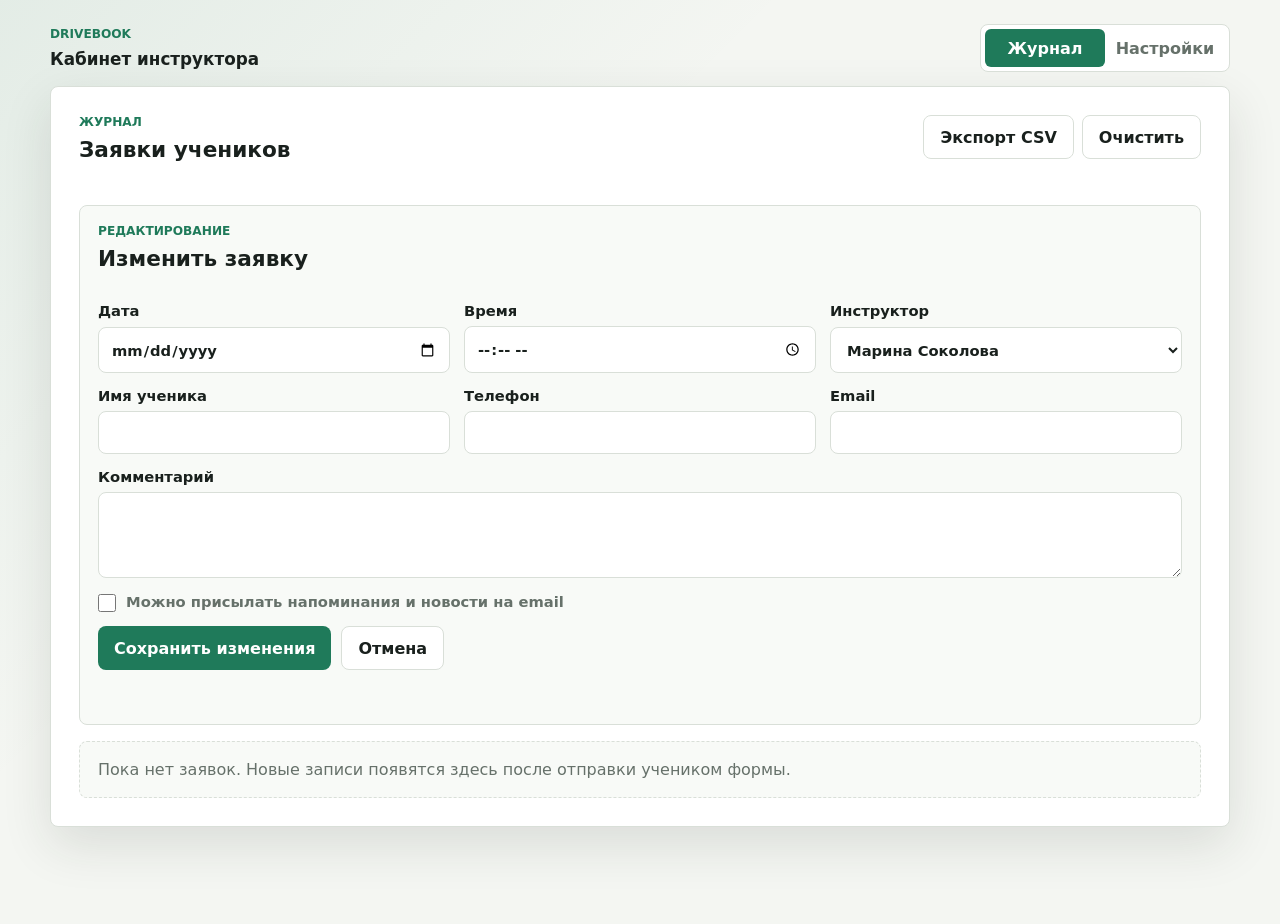
==== instructor.html @ 3797839e "Separate student and instructor interfaces" ====
<!doctype html>
<html lang="ru">
  <head>
    <meta charset="UTF-8" />
    <meta name="viewport" content="width=device-width, initial-scale=1.0" />
    <title>Кабинет инструктора</title>
    <link rel="stylesheet" href="styles.css" />
  </head>
  <body data-page="instructor">
    <main class="app-shell">
      <header class="top-bar">
        <div>
          <p class="eyebrow">DriveBook</p>
          <strong>Кабинет инструктора</strong>
        </div>
        <nav class="view-switch instructor-switch" aria-label="Разделы кабинета">
          <button class="active" type="button" data-view="admin">Журнал</button>
          <button type="button" data-view="settings">Настройки</button>
        </nav>
      </header>

      <section class="admin-panel" id="adminView" aria-labelledby="admin-title">
        <div class="section-heading">
          <div>
            <p class="eyebrow">Журнал</p>
            <h2 id="admin-title">Заявки учеников</h2>
          </div>
          <div class="admin-actions">
            <button id="exportCsv" type="button">Экспорт CSV</button>
            <button id="clearDemo" type="button">Очистить</button>
          </div>
        </div>
        <p class="form-note" id="adminNote" role="status"></p>

        <form class="edit-form" id="bookingEditForm" hidden>
          <div class="section-heading compact">
            <div>
              <p class="eyebrow">Редактирование</p>
              <h2>Изменить заявку</h2>
            </div>
          </div>

          <div class="settings-grid">
            <label>
              Дата
              <input id="editDate" name="editDate" type="date" required />
            </label>
            <label>
              Время
              <input id="editTime" name="editTime" type="time" required />
            </label>
            <label>
              Инструктор
              <select id="editInstructor" name="editInstructor">
                <option value="Марина Соколова">Марина Соколова</option>
                <option value="Любой свободный инструктор">Любой свободный инструктор</option>
                <option value="Алексей Волков">Алексей Волков</option>
              </select>
            </label>
          </div>

          <div class="settings-grid">
            <label>
              Имя ученика
              <input id="editName" name="editName" required />
            </label>
            <label>
              Телефон
              <input id="editPhone" name="editPhone" inputmode="tel" required />
            </label>
            <label>
              Email
              <input id="editEmail" name="editEmail" type="email" inputmode="email" />
            </label>
          </div>

          <label>
            Комментарий
            <textarea id="editComment" name="editComment" rows="3"></textarea>
          </label>

          <label class="check-row">
            <input id="editMailing" name="editMailing" type="checkbox" />
            <span>Можно присылать напоминания и новости на email</span>
          </label>

          <div class="settings-actions">
            <button class="primary-action" type="submit">Сохранить изменения</button>
            <button id="cancelEdit" type="button">Отмена</button>
          </div>
          <p class="form-note" id="editNote" role="status"></p>
        </form>

        <div class="booking-list" id="bookingList"></div>
      </section>

      <section class="admin-panel" id="settingsView" aria-labelledby="settings-title" hidden>
        <div class="section-heading">
          <div>
            <p class="eyebrow">Инструктор</p>
            <h2 id="settings-title">Настройки расписания</h2>
          </div>
        </div>

        <form class="settings-form" id="settingsForm">
          <fieldset>
            <legend>Рабочие дни</legend>
            <div class="weekday-grid">
              <label class="check-tile">
                <input type="checkbox" name="workDays" value="1" />
                <span>Пн</span>
              </label>
              <label class="check-tile">
                <input type="checkbox" name="workDays" value="2" />
                <span>Вт</span>
              </label>
              <label class="check-tile">
                <input type="checkbox" name="workDays" value="3" />
                <span>Ср</span>
              </label>
              <label class="check-tile">
                <input type="checkbox" name="workDays" value="4" />
                <span>Чт</span>
              </label>
              <label class="check-tile">
                <input type="checkbox" name="workDays" value="5" />
                <span>Пт</span>
              </label>
              <label class="check-tile">
                <input type="checkbox" name="workDays" value="6" />
                <span>Сб</span>
              </label>
              <label class="check-tile">
                <input type="checkbox" name="workDays" value="0" />
                <span>Вс</span>
              </label>
            </div>
          </fieldset>

          <div class="settings-grid">
            <label>
              Начало дня
              <input id="startTime" name="startTime" type="time" required />
            </label>

            <label>
              Конец дня
              <input id="endTime" name="endTime" type="time" required />
            </label>

            <label>
              Длительность занятия
              <select id="lessonDuration" name="lessonDuration">
                <option value="45">45 минут</option>
                <option value="60">60 минут</option>
                <option value="90">90 минут</option>
                <option value="120">120 минут</option>
              </select>
            </label>
          </div>

          <div class="settings-summary" id="settingsSummary"></div>

          <div class="settings-actions">
            <button class="primary-action" type="submit">Сохранить расписание</button>
            <button id="resetSettings" type="button">Сбросить</button>
          </div>
          <p class="form-note" id="settingsNote" role="status"></p>
        </form>
      </section>
    </main>

    <script src="app.js"></script>
  </body>
</html>
---- styles.css ----
:root {
  color-scheme: light;
  --bg: #f4f6f2;
  --surface: #ffffff;
  --surface-strong: #f8faf7;
  --ink: #19201d;
  --muted: #66716a;
  --line: #d9dfd8;
  --accent: #1f7a5a;
  --accent-dark: #15563f;
  --accent-soft: #dff1e8;
  --warning: #b66a1a;
  --danger: #b23b3b;
  --shadow: 0 18px 50px rgba(29, 43, 35, 0.12);
  font-family: Inter, ui-sans-serif, system-ui, -apple-system, BlinkMacSystemFont, "Segoe UI", sans-serif;
}

* {
  box-sizing: border-box;
}

body {
  margin: 0;
  min-height: 100vh;
  background:
    linear-gradient(135deg, rgba(31, 122, 90, 0.08), rgba(244, 246, 242, 0) 36%),
    var(--bg);
  color: var(--ink);
}

button,
input,
select,
textarea {
  font: inherit;
}

button {
  border: 0;
  cursor: pointer;
}

.app-shell {
  width: min(1180px, calc(100% - 32px));
  margin: 24px auto 40px;
}

.top-bar {
  display: flex;
  align-items: center;
  justify-content: space-between;
  gap: 16px;
  margin-bottom: 14px;
}

.top-bar strong {
  display: block;
  font-size: 1.05rem;
}

.view-switch {
  display: inline-grid;
  grid-template-columns: repeat(2, 1fr);
  min-width: 250px;
  padding: 4px;
  border: 1px solid var(--line);
  border-radius: 8px;
  background: #fff;
}

.view-switch button {
  min-height: 38px;
  border-radius: 6px;
  background: transparent;
  color: var(--muted);
  font-weight: 800;
}

.view-switch button.active {
  background: var(--accent);
  color: #fff;
}

.booking-board,
.admin-panel {
  background: var(--surface);
  border: 1px solid var(--line);
  border-radius: 8px;
  box-shadow: var(--shadow);
  overflow: hidden;
}

.visual-panel {
  position: relative;
  min-height: 280px;
  background: #1e2c27;
  overflow: hidden;
}

.visual-panel img {
  width: 100%;
  height: 100%;
  min-height: 280px;
  display: block;
  object-fit: cover;
}

.visual-panel::after {
  content: "";
  position: absolute;
  inset: 0;
  background: linear-gradient(90deg, rgba(12, 23, 20, 0.84), rgba(12, 23, 20, 0.38) 48%, rgba(12, 23, 20, 0.08));
}

.visual-overlay {
  position: absolute;
  z-index: 1;
  inset: auto auto 34px 34px;
  width: min(560px, calc(100% - 48px));
  color: #fff;
}

.kicker,
.eyebrow {
  margin: 0 0 8px;
  color: #cfe6dc;
  font-size: 0.76rem;
  font-weight: 800;
  letter-spacing: 0;
  text-transform: uppercase;
}

.visual-overlay h1 {
  margin: 0;
  font-size: clamp(2rem, 4vw, 4.15rem);
  line-height: 0.98;
  letter-spacing: 0;
}

.visual-overlay p:last-child {
  margin: 16px 0 0;
  max-width: 520px;
  color: rgba(255, 255, 255, 0.86);
  font-size: 1rem;
  line-height: 1.55;
}

.content-grid {
  display: grid;
  grid-template-columns: minmax(0, 1.45fr) minmax(330px, 0.75fr);
  gap: 0;
}

.scheduler,
.form-panel,
.admin-panel {
  padding: 28px;
}

.form-panel {
  border-left: 1px solid var(--line);
  background: var(--surface-strong);
}

.section-heading {
  display: flex;
  align-items: flex-start;
  justify-content: space-between;
  gap: 16px;
  margin-bottom: 20px;
}

.section-heading.compact {
  margin-bottom: 16px;
}

.section-heading h2 {
  margin: 0;
  font-size: 1.35rem;
  line-height: 1.2;
  letter-spacing: 0;
}

.eyebrow {
  color: var(--accent);
}

.legend {
  display: flex;
  align-items: center;
  gap: 12px;
  color: var(--muted);
  font-size: 0.9rem;
  white-space: nowrap;
}

.legend span {
  display: inline-flex;
  align-items: center;
  gap: 6px;
}

.dot {
  width: 9px;
  height: 9px;
  border-radius: 999px;
  display: inline-block;
}

.dot.available {
  background: var(--accent);
}

.dot.booked {
  background: var(--warning);
}

.day-tabs {
  display: grid;
  grid-template-columns: repeat(7, minmax(86px, 1fr));
  gap: 8px;
  margin-bottom: 18px;
}

.day-tab {
  min-height: 66px;
  padding: 10px 8px;
  border: 1px solid var(--line);
  border-radius: 8px;
  background: #fff;
  color: var(--ink);
  text-align: left;
}

.day-tab strong,
.day-tab span {
  display: block;
}

.day-tab strong {
  font-size: 0.96rem;
  line-height: 1.1;
}

.day-tab span {
  margin-top: 4px;
  color: var(--muted);
  font-size: 0.84rem;
}

.day-tab.active {
  border-color: var(--accent);
  background: var(--accent-soft);
  color: var(--accent-dark);
}

.slot-grid {
  display: grid;
  grid-template-columns: repeat(3, minmax(128px, 1fr));
  gap: 10px;
}

.slot-grid .empty-state {
  grid-column: 1 / -1;
}

.slot-button {
  min-height: 74px;
  padding: 12px;
  border: 1px solid var(--line);
  border-radius: 8px;
  background: #fff;
  color: var(--ink);
  text-align: left;
}

.slot-button strong,
.slot-button span {
  display: block;
}

.slot-button strong {
  font-size: 1.05rem;
}

.slot-button span {
  margin-top: 6px;
  color: var(--muted);
  font-size: 0.86rem;
}

.slot-button.selected {
  border-color: var(--accent);
  background: var(--accent);
  color: #fff;
}

.slot-button.selected span {
  color: rgba(255, 255, 255, 0.8);
}

.slot-button:disabled {
  cursor: not-allowed;
  background: #f0ece5;
  color: #7f6a55;
}

form {
  display: grid;
  gap: 14px;
}

fieldset {
  min-width: 0;
  margin: 0;
  padding: 0;
  border: 0;
}

legend {
  margin-bottom: 10px;
  color: var(--ink);
  font-size: 0.92rem;
  font-weight: 800;
}

label {
  display: grid;
  gap: 7px;
  color: var(--ink);
  font-size: 0.92rem;
  font-weight: 700;
}

input,
select,
textarea {
  width: 100%;
  border: 1px solid var(--line);
  border-radius: 8px;
  background: #fff;
  color: var(--ink);
  padding: 12px;
  outline: none;
}

textarea {
  resize: vertical;
  min-height: 86px;
}

input:focus,
select:focus,
textarea:focus {
  border-color: var(--accent);
  box-shadow: 0 0 0 3px rgba(31, 122, 90, 0.16);
}

.selected-slot {
  min-height: 56px;
  border: 1px dashed #9fb3a9;
  border-radius: 8px;
  padding: 12px;
  background: #fff;
  color: var(--muted);
  font-weight: 700;
  display: flex;
  align-items: center;
}

.selected-slot.ready {
  border-style: solid;
  border-color: var(--accent);
  background: var(--accent-soft);
  color: var(--accent-dark);
}

.check-row {
  display: flex;
  grid-template-columns: none;
  align-items: flex-start;
  gap: 10px;
  color: var(--muted);
  font-weight: 600;
  line-height: 1.35;
}

.check-row input {
  width: 18px;
  height: 18px;
  margin: 2px 0 0;
  accent-color: var(--accent);
}

.primary-action,
.admin-actions button,
.booking-card button,
.settings-actions button {
  min-height: 44px;
  border-radius: 8px;
  padding: 0 16px;
  font-weight: 800;
}

.primary-action {
  background: var(--accent);
  color: #fff;
}

.primary-action:hover {
  background: var(--accent-dark);
}

.form-note {
  min-height: 22px;
  margin: 0;
  color: var(--accent-dark);
  font-weight: 700;
  line-height: 1.4;
}

.form-note.error {
  color: var(--danger);
}

.admin-panel {
  margin-top: 0;
}

.admin-actions {
  display: flex;
  gap: 8px;
}

.admin-actions button {
  border: 1px solid var(--line);
  background: #fff;
  color: var(--ink);
}

.booking-list {
  display: grid;
  gap: 10px;
}

.empty-state {
  margin: 0;
  border: 1px dashed var(--line);
  border-radius: 8px;
  padding: 18px;
  color: var(--muted);
  background: var(--surface-strong);
}

.booking-card {
  display: grid;
  grid-template-columns: minmax(180px, 0.9fr) minmax(220px, 1fr) minmax(200px, 0.85fr) minmax(170px, auto);
  gap: 14px;
  align-items: center;
  border: 1px solid var(--line);
  border-radius: 8px;
  padding: 14px;
  background: #fff;
}

.booking-card.editing {
  border-color: var(--accent);
  background: var(--accent-soft);
}

.booking-card h3,
.booking-card p {
  margin: 0;
}

.booking-card h3 {
  font-size: 1rem;
}

.booking-card p {
  margin-top: 5px;
  color: var(--muted);
  font-size: 0.9rem;
  line-height: 1.35;
}

.booking-time {
  color: var(--accent-dark);
  font-weight: 800;
}

.status-pill {
  display: inline-flex;
  align-items: center;
  width: fit-content;
  min-height: 28px;
  border-radius: 999px;
  padding: 0 10px;
  background: var(--accent-soft);
  color: var(--accent-dark);
  font-size: 0.78rem;
  font-weight: 800;
}

.card-actions {
  display: flex;
  justify-content: flex-end;
  gap: 8px;
}

.booking-card button {
  border: 1px solid var(--line);
  background: #fff;
  color: var(--ink);
}

.booking-card .danger-action {
  border-color: #f0caca;
  background: #fff5f5;
  color: var(--danger);
}

.edit-form {
  margin-bottom: 16px;
  border: 1px solid var(--line);
  border-radius: 8px;
  padding: 18px;
  background: var(--surface-strong);
}

.settings-form {
  max-width: 860px;
}

.weekday-grid {
  display: grid;
  grid-template-columns: repeat(7, minmax(70px, 1fr));
  gap: 8px;
}

.check-tile {
  display: block;
  position: relative;
}

.check-tile input {
  position: absolute;
  opacity: 0;
  pointer-events: none;
}

.check-tile span {
  display: flex;
  align-items: center;
  justify-content: center;
  min-height: 54px;
  border: 1px solid var(--line);
  border-radius: 8px;
  background: #fff;
  color: var(--muted);
  font-weight: 800;
}

.check-tile input:checked + span {
  border-color: var(--accent);
  background: var(--accent-soft);
  color: var(--accent-dark);
}

.settings-grid {
  display: grid;
  grid-template-columns: repeat(3, minmax(180px, 1fr));
  gap: 14px;
}

.settings-summary {
  border: 1px solid var(--line);
  border-radius: 8px;
  padding: 14px;
  background: var(--surface-strong);
  color: var(--muted);
  font-weight: 700;
  line-height: 1.45;
}

.settings-actions {
  display: flex;
  flex-wrap: wrap;
  gap: 10px;
}

.settings-actions button[type="button"] {
  border: 1px solid var(--line);
  background: #fff;
  color: var(--ink);
}

@media (max-width: 940px) {
  .content-grid,
  .booking-card {
    grid-template-columns: 1fr;
  }

  .card-actions {
    justify-content: flex-start;
  }

  .form-panel {
    border-left: 0;
    border-top: 1px solid var(--line);
  }

  .day-tabs {
    grid-template-columns: repeat(4, minmax(86px, 1fr));
  }

  .slot-grid {
    grid-template-columns: repeat(2, minmax(128px, 1fr));
  }

  .weekday-grid,
  .settings-grid {
    grid-template-columns: repeat(2, minmax(120px, 1fr));
  }
}

@media (max-width: 620px) {
  .app-shell {
    width: min(100% - 18px, 1180px);
    margin-top: 9px;
  }

  .visual-panel,
  .visual-panel img {
    min-height: 240px;
  }

  .visual-overlay {
    inset: auto 16px 20px 16px;
    width: auto;
  }

  .visual-overlay h1 {
    font-size: 2rem;
    line-height: 1.04;
  }

  .scheduler,
  .form-panel,
  .admin-panel {
    padding: 18px;
  }

  .section-heading,
  .legend,
  .admin-actions,
  .top-bar {
    flex-wrap: wrap;
  }

  .view-switch {
    width: 100%;
  }

  .card-actions {
    display: grid;
    grid-template-columns: 1fr 1fr;
  }

  .day-tabs,
  .slot-grid,
  .weekday-grid,
  .settings-grid {
    grid-template-columns: 1fr 1fr;
  }
}
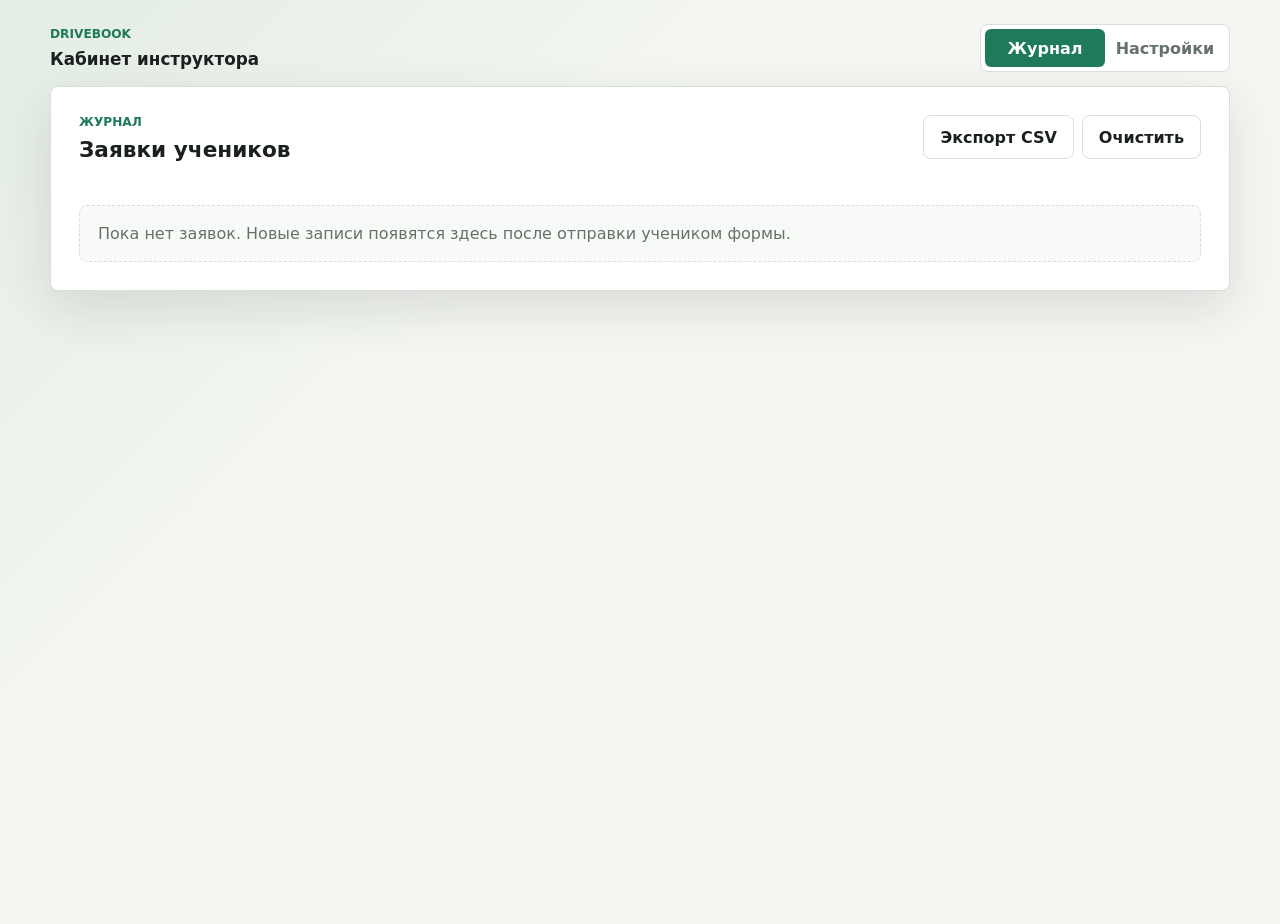
==== commit a36f31e1: "Move booking edit form into side drawer" ====
--- a/instructor.html
+++ b/instructor.html
@@ -31,65 +31,6 @@
           </div>
         </div>
         <p class="form-note" id="adminNote" role="status"></p>
-
-        <form class="edit-form" id="bookingEditForm" hidden>
-          <div class="section-heading compact">
-            <div>
-              <p class="eyebrow">Редактирование</p>
-              <h2>Изменить заявку</h2>
-            </div>
-          </div>
-
-          <div class="settings-grid">
-            <label>
-              Дата
-              <input id="editDate" name="editDate" type="date" required />
-            </label>
-            <label>
-              Время
-              <input id="editTime" name="editTime" type="time" required />
-            </label>
-            <label>
-              Инструктор
-              <select id="editInstructor" name="editInstructor">
-                <option value="Марина Соколова">Марина Соколова</option>
-                <option value="Любой свободный инструктор">Любой свободный инструктор</option>
-                <option value="Алексей Волков">Алексей Волков</option>
-              </select>
-            </label>
-          </div>
-
-          <div class="settings-grid">
-            <label>
-              Имя ученика
-              <input id="editName" name="editName" required />
-            </label>
-            <label>
-              Телефон
-              <input id="editPhone" name="editPhone" inputmode="tel" required />
-            </label>
-            <label>
-              Email
-              <input id="editEmail" name="editEmail" type="email" inputmode="email" />
-            </label>
-          </div>
-
-          <label>
-            Комментарий
-            <textarea id="editComment" name="editComment" rows="3"></textarea>
-          </label>
-
-          <label class="check-row">
-            <input id="editMailing" name="editMailing" type="checkbox" />
-            <span>Можно присылать напоминания и новости на email</span>
-          </label>
-
-          <div class="settings-actions">
-            <button class="primary-action" type="submit">Сохранить изменения</button>
-            <button id="cancelEdit" type="button">Отмена</button>
-          </div>
-          <p class="form-note" id="editNote" role="status"></p>
-        </form>
 
         <div class="booking-list" id="bookingList"></div>
       </section>
@@ -168,6 +109,70 @@
           <p class="form-note" id="settingsNote" role="status"></p>
         </form>
       </section>
+
+      <div class="drawer-backdrop" id="editDrawer" hidden>
+        <aside class="edit-drawer" aria-labelledby="edit-title" aria-modal="true" role="dialog">
+          <form class="edit-form" id="bookingEditForm">
+            <div class="drawer-heading">
+              <div>
+                <p class="eyebrow">Редактирование</p>
+                <h2 id="edit-title">Изменить заявку</h2>
+              </div>
+              <button class="icon-button" id="closeEdit" type="button" aria-label="Закрыть форму редактирования">×</button>
+            </div>
+
+            <div class="settings-grid">
+              <label>
+                Дата
+                <input id="editDate" name="editDate" type="date" required />
+              </label>
+              <label>
+                Время
+                <input id="editTime" name="editTime" type="time" required />
+              </label>
+              <label>
+                Инструктор
+                <select id="editInstructor" name="editInstructor">
+                  <option value="Марина Соколова">Марина Соколова</option>
+                  <option value="Любой свободный инструктор">Любой свободный инструктор</option>
+                  <option value="Алексей Волков">Алексей Волков</option>
+                </select>
+              </label>
+            </div>
+
+            <div class="settings-grid">
+              <label>
+                Имя ученика
+                <input id="editName" name="editName" required />
+              </label>
+              <label>
+                Телефон
+                <input id="editPhone" name="editPhone" inputmode="tel" required />
+              </label>
+              <label>
+                Email
+                <input id="editEmail" name="editEmail" type="email" inputmode="email" />
+              </label>
+            </div>
+
+            <label>
+              Комментарий
+              <textarea id="editComment" name="editComment" rows="3"></textarea>
+            </label>
+
+            <label class="check-row">
+              <input id="editMailing" name="editMailing" type="checkbox" />
+              <span>Можно присылать напоминания и новости на email</span>
+            </label>
+
+            <div class="settings-actions">
+              <button class="primary-action" type="submit">Сохранить изменения</button>
+              <button id="cancelEdit" type="button">Отмена</button>
+            </div>
+            <p class="form-note" id="editNote" role="status"></p>
+          </form>
+        </aside>
+      </div>
     </main>
 
     <script src="app.js"></script>
--- a/styles.css
+++ b/styles.css
@@ -520,16 +520,62 @@
   color: var(--danger);
 }
 
-.edit-form {
-  margin-bottom: 16px;
-  border: 1px solid var(--line);
-  border-radius: 8px;
-  padding: 18px;
-  background: var(--surface-strong);
-}
-
 .settings-form {
   max-width: 860px;
+}
+
+.drawer-backdrop {
+  position: fixed;
+  inset: 0;
+  z-index: 20;
+  display: flex;
+  justify-content: flex-end;
+  background: rgba(16, 25, 22, 0.34);
+}
+
+.drawer-backdrop[hidden] {
+  display: none;
+}
+
+.edit-drawer {
+  width: min(620px, 100%);
+  height: 100%;
+  overflow: auto;
+  border-left: 1px solid var(--line);
+  background: var(--surface);
+  box-shadow: -18px 0 48px rgba(29, 43, 35, 0.18);
+}
+
+.edit-form {
+  min-height: 100%;
+  padding: 28px;
+  background: var(--surface);
+}
+
+.drawer-heading {
+  display: flex;
+  align-items: flex-start;
+  justify-content: space-between;
+  gap: 16px;
+  margin-bottom: 22px;
+}
+
+.drawer-heading h2 {
+  margin: 0;
+  font-size: 1.35rem;
+  line-height: 1.2;
+}
+
+.icon-button {
+  width: 42px;
+  min-width: 42px;
+  height: 42px;
+  border: 1px solid var(--line);
+  border-radius: 8px;
+  background: #fff;
+  color: var(--ink);
+  font-size: 1.7rem;
+  line-height: 1;
 }
 
 .weekday-grid {
@@ -621,6 +667,10 @@
   .weekday-grid,
   .settings-grid {
     grid-template-columns: repeat(2, minmax(120px, 1fr));
+  }
+
+  .edit-drawer {
+    width: min(560px, 100%);
   }
 }
 
@@ -673,4 +723,12 @@
   .settings-grid {
     grid-template-columns: 1fr 1fr;
   }
-}
+
+  .drawer-backdrop {
+    align-items: stretch;
+  }
+
+  .edit-form {
+    padding: 20px;
+  }
+}
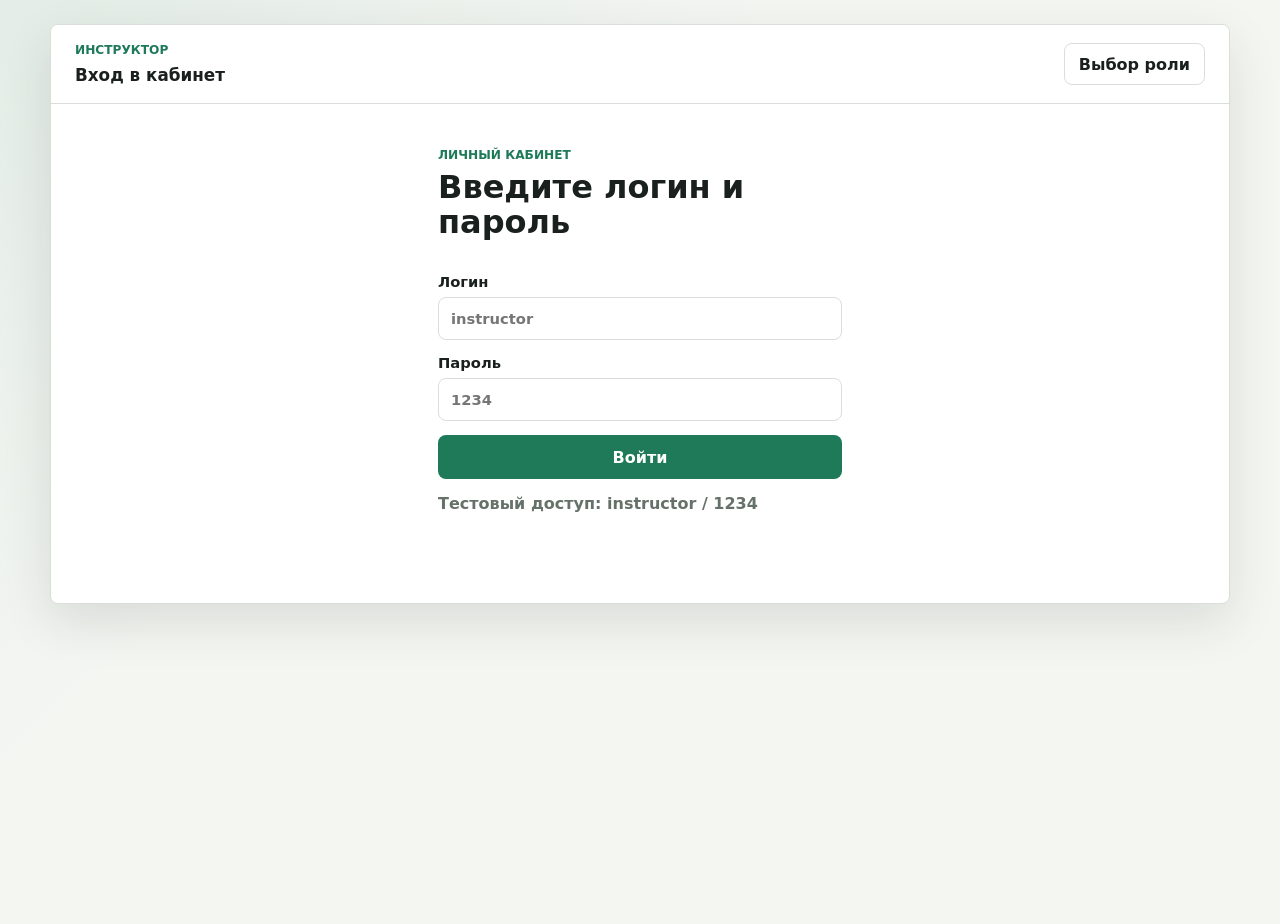
==== commit 12ee3e3e: "Add role selection and instructor login" ====
--- a/instructor.html
+++ b/instructor.html
@@ -4,177 +4,11 @@
     <meta charset="UTF-8" />
     <meta name="viewport" content="width=device-width, initial-scale=1.0" />
     <title>Кабинет инструктора</title>
-    <link rel="stylesheet" href="styles.css" />
+    <meta http-equiv="refresh" content="0; url=index.html#instructor" />
   </head>
-  <body data-page="instructor">
-    <main class="app-shell">
-      <header class="top-bar">
-        <div>
-          <p class="eyebrow">DriveBook</p>
-          <strong>Кабинет инструктора</strong>
-        </div>
-        <nav class="view-switch instructor-switch" aria-label="Разделы кабинета">
-          <button class="active" type="button" data-view="admin">Журнал</button>
-          <button type="button" data-view="settings">Настройки</button>
-        </nav>
-      </header>
-
-      <section class="admin-panel" id="adminView" aria-labelledby="admin-title">
-        <div class="section-heading">
-          <div>
-            <p class="eyebrow">Журнал</p>
-            <h2 id="admin-title">Заявки учеников</h2>
-          </div>
-          <div class="admin-actions">
-            <button id="exportCsv" type="button">Экспорт CSV</button>
-            <button id="clearDemo" type="button">Очистить</button>
-          </div>
-        </div>
-        <p class="form-note" id="adminNote" role="status"></p>
-
-        <div class="booking-list" id="bookingList"></div>
-      </section>
-
-      <section class="admin-panel" id="settingsView" aria-labelledby="settings-title" hidden>
-        <div class="section-heading">
-          <div>
-            <p class="eyebrow">Инструктор</p>
-            <h2 id="settings-title">Настройки расписания</h2>
-          </div>
-        </div>
-
-        <form class="settings-form" id="settingsForm">
-          <fieldset>
-            <legend>Рабочие дни</legend>
-            <div class="weekday-grid">
-              <label class="check-tile">
-                <input type="checkbox" name="workDays" value="1" />
-                <span>Пн</span>
-              </label>
-              <label class="check-tile">
-                <input type="checkbox" name="workDays" value="2" />
-                <span>Вт</span>
-              </label>
-              <label class="check-tile">
-                <input type="checkbox" name="workDays" value="3" />
-                <span>Ср</span>
-              </label>
-              <label class="check-tile">
-                <input type="checkbox" name="workDays" value="4" />
-                <span>Чт</span>
-              </label>
-              <label class="check-tile">
-                <input type="checkbox" name="workDays" value="5" />
-                <span>Пт</span>
-              </label>
-              <label class="check-tile">
-                <input type="checkbox" name="workDays" value="6" />
-                <span>Сб</span>
-              </label>
-              <label class="check-tile">
-                <input type="checkbox" name="workDays" value="0" />
-                <span>Вс</span>
-              </label>
-            </div>
-          </fieldset>
-
-          <div class="settings-grid">
-            <label>
-              Начало дня
-              <input id="startTime" name="startTime" type="time" required />
-            </label>
-
-            <label>
-              Конец дня
-              <input id="endTime" name="endTime" type="time" required />
-            </label>
-
-            <label>
-              Длительность занятия
-              <select id="lessonDuration" name="lessonDuration">
-                <option value="45">45 минут</option>
-                <option value="60">60 минут</option>
-                <option value="90">90 минут</option>
-                <option value="120">120 минут</option>
-              </select>
-            </label>
-          </div>
-
-          <div class="settings-summary" id="settingsSummary"></div>
-
-          <div class="settings-actions">
-            <button class="primary-action" type="submit">Сохранить расписание</button>
-            <button id="resetSettings" type="button">Сбросить</button>
-          </div>
-          <p class="form-note" id="settingsNote" role="status"></p>
-        </form>
-      </section>
-
-      <div class="drawer-backdrop" id="editDrawer" hidden>
-        <aside class="edit-drawer" aria-labelledby="edit-title" aria-modal="true" role="dialog">
-          <form class="edit-form" id="bookingEditForm">
-            <div class="drawer-heading">
-              <div>
-                <p class="eyebrow">Редактирование</p>
-                <h2 id="edit-title">Изменить заявку</h2>
-              </div>
-              <button class="icon-button" id="closeEdit" type="button" aria-label="Закрыть форму редактирования">×</button>
-            </div>
-
-            <div class="settings-grid">
-              <label>
-                Дата
-                <input id="editDate" name="editDate" type="date" required />
-              </label>
-              <label>
-                Время
-                <input id="editTime" name="editTime" type="time" required />
-              </label>
-              <label>
-                Инструктор
-                <select id="editInstructor" name="editInstructor">
-                  <option value="Марина Соколова">Марина Соколова</option>
-                  <option value="Любой свободный инструктор">Любой свободный инструктор</option>
-                  <option value="Алексей Волков">Алексей Волков</option>
-                </select>
-              </label>
-            </div>
-
-            <div class="settings-grid">
-              <label>
-                Имя ученика
-                <input id="editName" name="editName" required />
-              </label>
-              <label>
-                Телефон
-                <input id="editPhone" name="editPhone" inputmode="tel" required />
-              </label>
-              <label>
-                Email
-                <input id="editEmail" name="editEmail" type="email" inputmode="email" />
-              </label>
-            </div>
-
-            <label>
-              Комментарий
-              <textarea id="editComment" name="editComment" rows="3"></textarea>
-            </label>
-
-            <label class="check-row">
-              <input id="editMailing" name="editMailing" type="checkbox" />
-              <span>Можно присылать напоминания и новости на email</span>
-            </label>
-
-            <div class="settings-actions">
-              <button class="primary-action" type="submit">Сохранить изменения</button>
-              <button id="cancelEdit" type="button">Отмена</button>
-            </div>
-            <p class="form-note" id="editNote" role="status"></p>
-          </form>
-        </aside>
-      </div>
-    </main>
-
-    <script src="app.js"></script>
+  <body>
+    <script>
+      window.location.replace("index.html#instructor");
+    </script>
   </body>
 </html>
